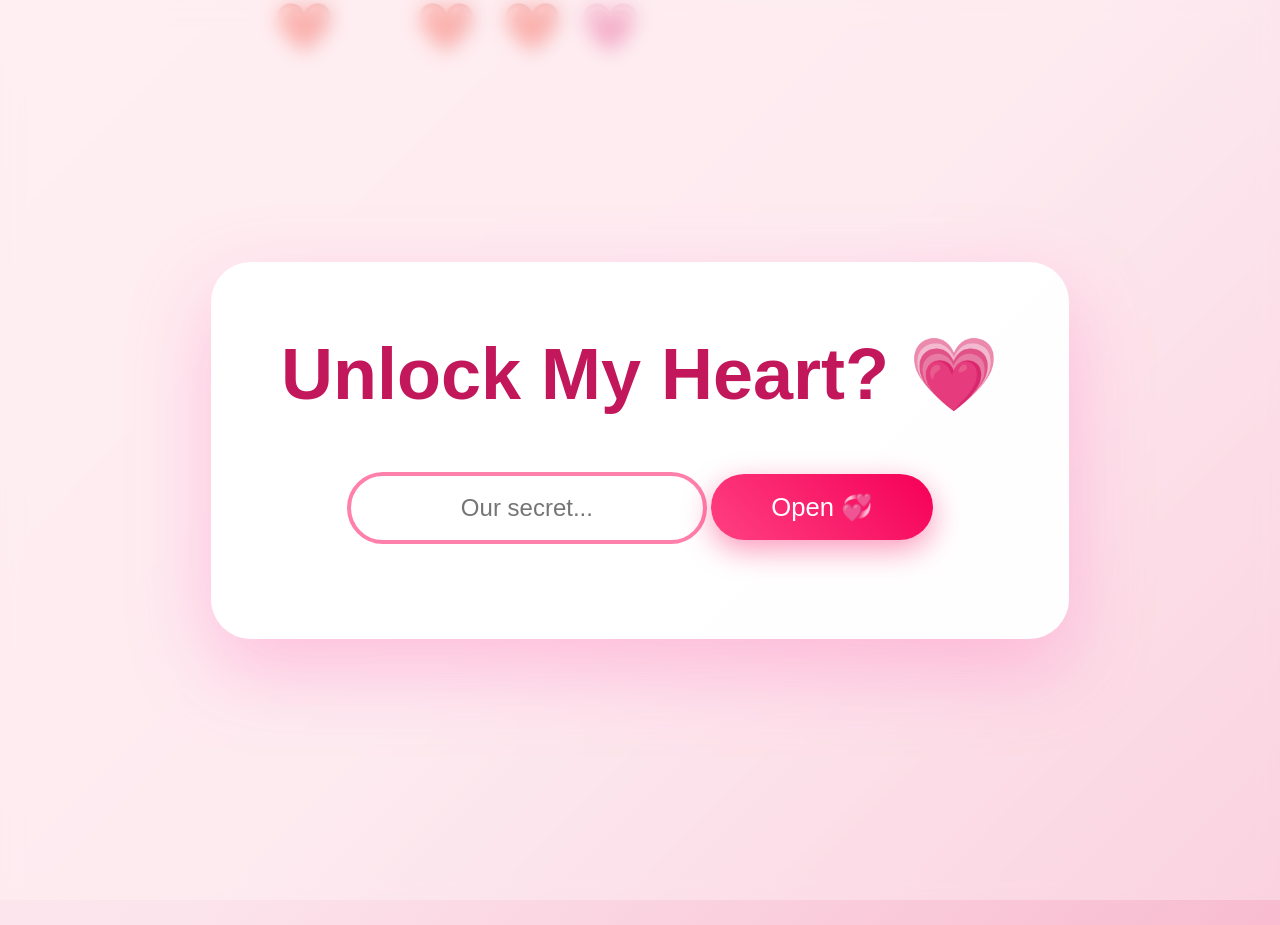
==== index.html @ bbbd40b5 "Refactor index.html for password page and styles Updated various comments and styles in the HTML fil" ====
<!DOCTYPE html>
<html lang="en">
<head>
  <meta charset="UTF-8">
  <meta name="viewport" content="width=device-width, initial-scale=1.0, maximum-scale=1.0, user-scalable=no">
  <title>For My Sweetheart 💕</title>
  <style>
    * { margin:0; padding:0; box-sizing:border-box; }
    body {
      font-family: 'Comic Sans MS', cursive, sans-serif;
      color: #fff;
      height: 100vh;
      overflow: hidden;
      background: linear-gradient(135deg, #ffebee 0%, #fce4ec 50%, #f8bbd0 100%);
      position: relative;
    }

    .hearts-bg {
      position: fixed;
      inset: 0;
      pointer-events: none;
      z-index: 0;
    }
    .heart-float {
      position: absolute;
      font-size: clamp(24px, 6vw, 48px);
      color: rgba(255,105,180,0.65);
      animation: floatHeart 14s linear infinite;
      text-shadow: 0 0 15px rgba(255,255,255,0.9);
    }
    @keyframes floatHeart {
      0%   { transform: translateY(120vh) rotate(0deg) scale(0.8); opacity: 0.8; }
      100% { transform: translateY(-40vh) rotate(1080deg) scale(1.2); opacity: 0; }
    }

    /* Password page */
    #loginPage {
      position: fixed;
      inset: 0;
      display: flex;
      align-items: center;
      justify-content: center;
      background: rgba(255,245,248,0.4);
      backdrop-filter: blur(10px);
      z-index: 20;
      transition: opacity 1.4s ease, transform 1.4s ease;
    }
    #loginPage.hidden {
      opacity: 0;
      transform: scale(1.1);
      pointer-events: none;
    }
    .login-box {
      background: rgba(255,255,255,0.96);
      border-radius: 40px;
      padding: clamp(45px, 12vw, 70px);
      box-shadow: 0 30px 80px rgba(255,105,180,0.35);
      text-align: center;
      max-width: 92%;
      color: #c2185b;
      animation: cutePulse 5s ease-in-out infinite;
    }
    @keyframes cutePulse {
      0%,100% { transform: scale(1); }
      50%     { transform: scale(1.03); }
    }
    .login-box h1 { font-size: clamp(2.8em, 10vw, 4.5em); margin-bottom: 30px; }
    .login-box input {
      width: 100%;
      max-width: 360px;
      padding: 18px 26px;
      margin: 25px 0;
      border: 4px solid #ff80ab;
      border-radius: 999px;
      font-size: 1.5em;
      text-align: center;
      outline: none;
    }
    .login-box input:focus { border-color: #f50057; }
    .login-box button {
      background: linear-gradient(45deg, #ff4081, #f50057);
      color: white;
      border: none;
      padding: 18px 60px;
      font-size: 1.6em;
      border-radius: 999px;
      cursor: pointer;
      box-shadow: 0 10px 30px rgba(245,0,87,0.4);
      transition: all 0.35s;
    }
    .login-box button:hover {
      transform: translateY(-6px) scale(1.08);
      box-shadow: 0 15px 40px rgba(245,0,87,0.6);
    }

    /* Main content area */
    #mainContent {
      opacity: 0;
      transition: opacity 1.6s ease;
      pointer-events: none;
      position: relative;
      height: 100vh;
    }
    #mainContent.visible { opacity: 1; pointer-events: auto; }

    canvas {
      border: clamp(4px, 1.5vw, 7px) solid #ec407a;
      background: rgba(255,245,248,0.92);
      border-radius: clamp(24px, 7vw, 40px);
      box-shadow: 0 0 clamp(40px, 10vw, 70px) rgba(236,64,122,0.35);
      display: block;
      margin: clamp(15px, 5vw, 25px) auto;
      max-width: 98%;
      max-height: 80vh;
      touch-action: none;
    }

    /* Win screen after 10 */
    #winScreen {
      position: fixed;
      inset: 0;
      background: rgba(255,245,248,0.88);
      backdrop-filter: blur(12px);
      display: none;
      flex-direction: column;
      align-items: center;
      justify-content: center;
      z-index: 15;
      text-align: center;
      color: #c2185b;
    }
    #winScreen h2 {
      font-size: clamp(3em, 12vw, 5em);
      margin-bottom: 30px;
    }
    #openLetterBtn {
      background: #ff4081;
      color: white;
      border: none;
      padding: 20px 70px;
      font-size: clamp(1.6em, 6vw, 2.2em);
      border-radius: 999px;
      cursor: pointer;
      margin-top: 40px;
      box-shadow: 0 12px 35px rgba(255,64,129,0.5);
      transition: all 0.4s;
    }
    #openLetterBtn:hover {
      transform: scale(1.12) translateY(-8px);
      box-shadow: 0 18px 50px rgba(255,64,129,0.7);
    }

    /* Letter screen with smooth animation */
    #letterScreen {
      position: fixed;
      inset: 0;
      background: rgba(255,245,248,0.92);
      backdrop-filter: blur(12px);
      display: none;
      align-items: center;
      justify-content: center;
      z-index: 25;
      padding: clamp(20px, 6vw, 40px);
      opacity: 0;
      transform: scale(0.85);
      transition: opacity 0.9s ease, transform 0.9s ease;
    }
    #letterScreen.visible {
      opacity: 1;
      transform: scale(1);
    }
    #letterContent {
      background: #fff;
      border-radius: 36px;
      padding: clamp(40px, 10vw, 70px);
      max-width: 94%;
      max-height: 90vh;
      overflow-y: auto;
      text-align: center;
      color: #c2185b;
      box-shadow: 0 30px 90px rgba(194,24,91,0.45);
    }
    #letterContent h2 { font-size: clamp(2.8em, 10vw, 4.2em); margin-bottom: 30px; }
    #letterContent p { font-size: clamp(1.4em, 5.5vw, 2em); line-height: 1.7; margin: 20px 0; }
    #closeLetter {
      margin-top: 40px;
      background: #ec407a;
      color: white;
      border: none;
      padding: 16px 50px;
      font-size: 1.5em;
      border-radius: 999px;
      cursor: pointer;
      transition: all 0.3s;
    }
    #closeLetter:hover { transform: scale(1.1); }

    /* Final message after 100 */
    #finalMessage {
      position: fixed;
      inset: 0;
      background: rgba(255,245,248,0.92);
      backdrop-filter: blur(12px);
      display: none;
      flex-direction: column;
      align-items: center;
      justify-content: center;
      z-index: 30;
      text-align: center;
      color: #c2185b;
    }
    #finalMessage h2 {
      font-size: clamp(3.2em, 13vw, 5.5em);
      margin-bottom: 35px;
    }
    #finalMessage p {
      font-size: clamp(1.6em, 6vw, 2.4em);
      max-width: 90%;
      line-height: 1.6;
    }

    /* Mute button */
    #musicToggle {
      position: fixed;
      bottom: clamp(20px, 5vw, 30px);
      right: clamp(20px, 5vw, 30px);
      background: rgba(255,255,255,0.85);
      border: 4px solid #ff80ab;
      border-radius: 50%;
      width: clamp(60px, 14vw, 80px);
      height: clamp(60px, 14vw, 80px);
      font-size: clamp(28px, 8vw, 42px);
      cursor: pointer;
      z-index: 10;
      box-shadow: 0 8px 25px rgba(255,105,180,0.4);
      transition: all 0.3s;
    }
    #musicToggle:hover { transform: scale(1.15); }
  </style>
</head>
<body>

<div class="hearts-bg" id="heartsBg"></div>

<!-- Password screen -->
<div id="loginPage">
  <div class="login-box">
    <h1>Unlock My Heart? 💗</h1>
    <input type="password" id="passwordInput" placeholder="Our secret..." autocomplete="off">
    <button id="unlockBtn">Open 💞</button>
  </div>
</div>

<!-- Main content -->
<div id="mainContent">
  <canvas id="gameCanvas"></canvas>

  <!-- Win screen after 10 -->
  <div id="winScreen">
    <h2>A Letter for You 💌</h2>
    <button id="openLetterBtn">Open Letter</button>
  </div>

  <!-- Letter screen (smooth fade + scale) -->
  <div id="letterScreen">
    <div id="letterContent">
      <h2>My Sweetest [Her Name],</h2>
      <p>Every time I look at you, my heart does little happy flips. You're my favorite person, my safe place, my everything.</p>
      <p>I love your laugh, your smile, the way you make ordinary days feel magical. Thank you for being you.</p>
      <p>Will you be my Valentine today... and always? 💕</p>
      <p>Forever yours,<br>Mondher 🥰</p>
      <button id="closeLetter">Close Letter</button>
    </div>
  </div>

  <!-- Final message after 100 -->
  <div id="finalMessage">
    <h2>You Won My Heart Forever! 🎉</h2>
    <p>[PUT YOUR FINAL SPECIAL MESSAGE HERE]</p>
  </div>

  <!-- Mute button -->
  <button id="musicToggle">🔊</button>
</div>

<!-- Soft romantic music (plays on both password and game pages) -->
<audio id="bgMusic" loop>
  <!-- Gentle, dreamy piano – softer romantic track from Chosic (free/no copyright) -->
  <source src="Jorge Rivera-Herrans, Anna Lea - Would You Fall In Love With Me Again (Lyrics).mp3" type="audio/mpeg">
  Your browser does not support audio.
</audio>

<script>
// Floating hearts animation
function createHeart() {
  const heart = document.createElement('div');
  heart.className = 'heart-float';
  heart.innerHTML = Math.random() > 0.5 ? '💗' : '❤️';
  heart.style.left = Math.random() * 100 + 'vw';
  heart.style.animationDuration = (Math.random() * 10 + 14) + 's';
  heart.style.animationDelay = Math.random() * 8 + 's';
  document.getElementById('heartsBg').appendChild(heart);
  setTimeout(() => heart.remove(), 22000);
}
setInterval(createHeart, 600);

// Music (very quiet, plays from password page)
const music = document.getElementById('bgMusic');
music.volume = 0.12; // super soft
const toggleBtn = document.getElementById('musicToggle');
let isMuted = true;
toggleBtn.textContent = '🔇';

toggleBtn.onclick = () => {
  isMuted = !isMuted;
  if (isMuted) {
    music.pause();
    toggleBtn.textContent = '🔇';
  } else {
    music.play().catch(() => {});
    toggleBtn.textContent = '🔊';
  }
};

// Password logic
const loginPage = document.getElementById('loginPage');
const mainContent = document.getElementById('mainContent');
const passwordInput = document.getElementById('passwordInput');
const unlockBtn = document.getElementById('unlockBtn');

const correctPassword = "oursecretcode"; // ← CHANGE THIS !!

unlockBtn.onclick = () => {
  if (passwordInput.value.trim() === correctPassword) {
    loginPage.classList.add('hidden');
    setTimeout(() => {
      loginPage.style.display = 'none';
      mainContent.classList.add('visible');
      music.play().catch(() => console.log("Autoplay blocked – tap screen if needed"));
      startGame();
    }, 1400);
  } else {
    alert("Wrong password... try again 🥺");
  }
};

passwordInput.addEventListener('keypress', e => {
  if (e.key === 'Enter') unlockBtn.click();
});

// Game logic
function startGame() {
  const canvas = document.getElementById('gameCanvas');
  const ctx = canvas.getContext('2d');
  const winScreen = document.getElementById('winScreen');
  const openLetterBtn = document.getElementById('openLetterBtn');
  const letterScreen = document.getElementById('letterScreen');
  const closeLetter = document.getElementById('closeLetter');
  const finalMessage = document.getElementById('finalMessage');

  let hasWonFirst = false;
  let hasWonSecond = false;
  let targetScore = 10; // first goal

  function resize() {
    canvas.width = Math.min(window.innerWidth * 0.98, 800);
    canvas.height = Math.min(window.innerHeight * 0.80, 580);
  }
  resize();
  window.addEventListener('resize', resize);
  window.addEventListener('orientationchange', resize);

  const cupidImg = new Image(); cupidImg.src = 'cupid.png';
  const arrowImg = new Image(); arrowImg.src = 'arrow.png';
  const heartImg = new Image(); heartImg.src = 'Red pixel heart.png';

  let score = 0;
  let arrows = [];
  let hearts = [];

  const cupid = { x: canvas.width * 0.12, y: canvas.height / 2, size: Math.max(70, canvas.width * 0.22) };

  let aim = { x: canvas.width / 2, y: canvas.height / 2 };

  function updateAim(e) {
    e.preventDefault();
    const rect = canvas.getBoundingClientRect();
    const touch = e.touches ? e.touches[0] : e;
    aim.x = touch.clientX - rect.left;
    aim.y = touch.clientY - rect.top;
  }

  function shoot(e) {
    e.preventDefault();
    updateAim(e);
    const angle = Math.atan2(aim.y - cupid.y, aim.x - (cupid.x + cupid.size));
    arrows.push({ x: cupid.x + cupid.size, y: cupid.y, vx: Math.cos(angle)*12, vy: Math.sin(angle)*12, rotation: angle });
  }

  canvas.addEventListener('mousemove', updateAim);
  canvas.addEventListener('mousedown', shoot);
  canvas.addEventListener('touchmove', updateAim, { passive: false });
  canvas.addEventListener('touchstart', shoot, { passive: false });

  class Heart {
    constructor() {
      this.x = canvas.width + 60;
      this.y = Math.random() * (canvas.height - 160) + 80;
      this.size = Math.max(60, canvas.width * 0.14);
      this.speed = 2.5 + Math.random() * 3.5;
    }
    update() { this.x -= this.speed; }
    draw() {
      if (heartImg.complete) {
        ctx.drawImage(heartImg, this.x - this.size/2, this.y - this.size/2, this.size, this.size);
      } else {
        ctx.beginPath();
        ctx.arc(this.x, this.y, this.size/2, 0, Math.PI*2);
        ctx.fillStyle = '#ff4081';
        ctx.fill();
      }
    }
  }

  setInterval(() => hearts.push(new Heart()), 900);

  openLetterBtn.onclick = () => {
    winScreen.style.display = 'none';
    letterScreen.style.display = 'flex';
    letterScreen.classList.add('visible'); // trigger smooth animation
  };

  closeLetter.onclick = () => {
    letterScreen.style.display = 'none';
    letterScreen.classList.remove('visible');
    canvas.style.display = 'block';
    targetScore = 100; // now aim for 100
  };

  function loop() {
    ctx.clearRect(0, 0, canvas.width, canvas.height);

    if (cupidImg.complete) {
      ctx.drawImage(cupidImg, cupid.x, cupid.y - cupid.size/2, cupid.size, cupid.size);
    } else {
      ctx.fillStyle = '#ff80ab';
      ctx.fillRect(cupid.x, cupid.y - cupid.size/2, cupid.size, cupid.size);
    }

    ctx.beginPath();
    ctx.moveTo(cupid.x + cupid.size, cupid.y);
    ctx.lineTo(aim.x, aim.y);
    ctx.strokeStyle = '#8d5524';
    ctx.lineWidth = 6;
    ctx.stroke();

    let newArrows = [];
    for (let a of arrows) {
      a.x += a.vx;
      a.y += a.vy;
      ctx.save();
      ctx.translate(a.x, a.y);
      ctx.rotate(a.rotation);
      if (arrowImg.complete) {
        ctx.drawImage(arrowImg, -35, -17.5, 70, 35);
      } else {
        ctx.fillStyle = '#f50057';
        ctx.fillRect(-35, -8, 70, 16);
      }
      ctx.restore();
      if (a.x < canvas.width + 150 && a.y > -100 && a.y < canvas.height + 100) newArrows.push(a);
    }
    arrows = newArrows;

    let newHearts = [];
    for (let h of hearts) {
      h.update();
      h.draw();

      let hit = false;
      for (let i = 0; i < arrows.length; i++) {
        let a = arrows[i];
        if (Math.hypot(a.x - h.x, a.y - h.y) < h.size / 1.2) {
          score++;
          hit = true;
          arrows.splice(i, 1);
          break;
        }
      }

      if (!hit && h.x > -100) newHearts.push(h);
    }
    hearts = newHearts;

    // Win checks
    if (score >= targetScore && !hasWonFirst) {
      hasWonFirst = true;
      canvas.style.display = 'none';
      winScreen.style.display = 'flex';
    }

    if (score >= 100 && hasWonFirst && !hasWonSecond) {
      hasWonSecond = true;
      canvas.style.display = 'none';
      winScreen.style.display = 'none';
      finalMessage.style.display = 'flex';
    }

    ctx.fillStyle = '#c2185b';
    ctx.font = `bold ${Math.max(34, canvas.width * 0.085)}px cursive`;
    ctx.fillText(`Hearts: ${score} / ${targetScore}`, 30, 70);

    requestAnimationFrame(loop);
  }

  loop();
}
  </script>
</body>
</html>
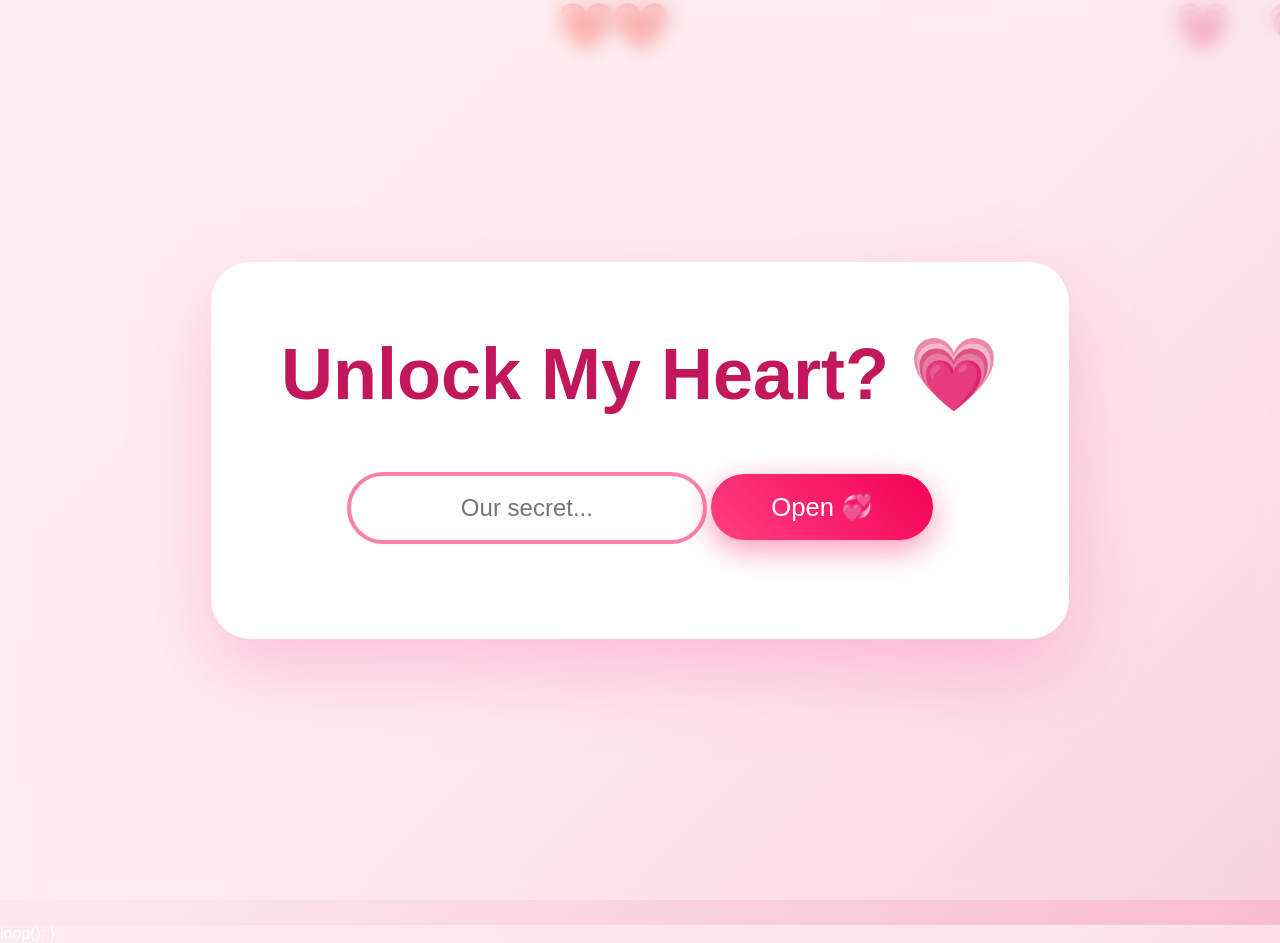
==== commit 717bf9c1: "Refactor styles and improve animations in index.html" ====
--- a/index.html
+++ b/index.html
@@ -59,10 +59,21 @@
       max-width: 92%;
       color: #c2185b;
       animation: cutePulse 5s ease-in-out infinite;
+      transition: background 0.6s ease, border-color 0.6s ease, box-shadow 0.6s ease;
     }
     @keyframes cutePulse {
       0%,100% { transform: scale(1); }
       50%     { transform: scale(1.03); }
+    }
+    .login-box.wrong {
+      background: rgba(255,235,235,0.96) !important;
+      border: 4px solid #ef5350 !important;
+      box-shadow: 0 30px 80px rgba(239,83,80,0.4) !important;
+    }
+    .login-box.correct {
+      background: rgba(232,245,233,0.96) !important;
+      border: 4px solid #66bb6a !important;
+      box-shadow: 0 30px 80px rgba(102,187,106,0.4) !important;
     }
     .login-box h1 { font-size: clamp(2.8em, 10vw, 4.5em); margin-bottom: 30px; }
     .login-box input {
@@ -75,6 +86,7 @@
       font-size: 1.5em;
       text-align: center;
       outline: none;
+      transition: border-color 0.3s;
     }
     .login-box input:focus { border-color: #f50057; }
     .login-box button {
@@ -93,7 +105,7 @@
       box-shadow: 0 15px 40px rgba(245,0,87,0.6);
     }
 
-    /* Main content area */
+    /* Main content */
     #mainContent {
       opacity: 0;
       transition: opacity 1.6s ease;
@@ -129,10 +141,7 @@
       text-align: center;
       color: #c2185b;
     }
-    #winScreen h2 {
-      font-size: clamp(3em, 12vw, 5em);
-      margin-bottom: 30px;
-    }
+    #winScreen h2 { font-size: clamp(3em, 12vw, 5em); margin-bottom: 30px; }
     #openLetterBtn {
       background: #ff4081;
       color: white;
@@ -145,79 +154,84 @@
       box-shadow: 0 12px 35px rgba(255,64,129,0.5);
       transition: all 0.4s;
     }
-    #openLetterBtn:hover {
-      transform: scale(1.12) translateY(-8px);
-      box-shadow: 0 18px 50px rgba(255,64,129,0.7);
-    }
-
-    /* Letter screen with smooth animation */
+    #openLetterBtn:hover { transform: scale(1.12) translateY(-8px); box-shadow: 0 18px 50px rgba(255,64,129,0.7); }
+
+    /* Letter screen - smooth & clean pop */
     #letterScreen {
       position: fixed;
       inset: 0;
-      background: rgba(255,245,248,0.92);
-      backdrop-filter: blur(12px);
+      background: rgba(255,245,248,0.94);
+      backdrop-filter: blur(14px);
       display: none;
       align-items: center;
       justify-content: center;
       z-index: 25;
       padding: clamp(20px, 6vw, 40px);
       opacity: 0;
-      transform: scale(0.85);
-      transition: opacity 0.9s ease, transform 0.9s ease;
+      transform: translateY(40px) scale(0.9);
+      transition: opacity 1s ease-out, transform 1s cubic-bezier(0.34, 1.56, 0.64, 1);
     }
     #letterScreen.visible {
       opacity: 1;
-      transform: scale(1);
+      transform: translateY(0) scale(1);
     }
     #letterContent {
-      background: #fff;
-      border-radius: 36px;
-      padding: clamp(40px, 10vw, 70px);
+      background: #ffffff;
+      border-radius: 40px;
+      padding: clamp(50px, 12vw, 80px);
       max-width: 94%;
-      max-height: 90vh;
+      max-height: 88vh;
       overflow-y: auto;
       text-align: center;
       color: #c2185b;
-      box-shadow: 0 30px 90px rgba(194,24,91,0.45);
-    }
-    #letterContent h2 { font-size: clamp(2.8em, 10vw, 4.2em); margin-bottom: 30px; }
-    #letterContent p { font-size: clamp(1.4em, 5.5vw, 2em); line-height: 1.7; margin: 20px 0; }
+      box-shadow: 0 35px 100px rgba(194,24,91,0.3);
+      border: 2px solid rgba(255,105,180,0.3);
+    }
+    #letterContent h2 { font-size: clamp(2.8em, 10vw, 4.2em); margin-bottom: 35px; }
+    #letterContent p { font-size: clamp(1.4em, 5.5vw, 2em); line-height: 1.8; margin: 25px 0; }
     #closeLetter {
-      margin-top: 40px;
+      margin-top: 45px;
       background: #ec407a;
       color: white;
       border: none;
-      padding: 16px 50px;
-      font-size: 1.5em;
+      padding: 18px 60px;
+      font-size: 1.6em;
       border-radius: 999px;
       cursor: pointer;
-      transition: all 0.3s;
-    }
-    #closeLetter:hover { transform: scale(1.1); }
-
-    /* Final message after 100 */
+      transition: all 0.35s;
+    }
+    #closeLetter:hover { transform: scale(1.12); box-shadow: 0 15px 40px rgba(236,64,122,0.5); }
+
+    /* Final message after 100 - extra love */
     #finalMessage {
       position: fixed;
       inset: 0;
-      background: rgba(255,245,248,0.92);
-      backdrop-filter: blur(12px);
+      background: linear-gradient(135deg, #fff0f5, #fce4ec);
       display: none;
       flex-direction: column;
       align-items: center;
       justify-content: center;
       z-index: 30;
       text-align: center;
-      color: #c2185b;
+      color: #d81b60;
+      animation: pulseLove 3s ease-in-out infinite;
+    }
+    @keyframes pulseLove {
+      0%,100% { opacity: 1; }
+      50%     { opacity: 0.92; }
     }
     #finalMessage h2 {
-      font-size: clamp(3.2em, 13vw, 5.5em);
-      margin-bottom: 35px;
+      font-size: clamp(3.5em, 14vw, 6em);
+      margin-bottom: 40px;
+      text-shadow: 3px 3px 12px rgba(216,27,96,0.4);
     }
     #finalMessage p {
-      font-size: clamp(1.6em, 6vw, 2.4em);
-      max-width: 90%;
+      font-size: clamp(1.8em, 7vw, 2.8em);
+      max-width: 88%;
       line-height: 1.6;
-    }
+      margin: 20px 0;
+    }
+    #finalMessage .heart-big { font-size: clamp(80px, 20vw, 140px); margin: 20px 0; }
 
     /* Mute button */
     #musicToggle {
@@ -244,7 +258,7 @@
 
 <!-- Password screen -->
 <div id="loginPage">
-  <div class="login-box">
+  <div class="login-box" id="loginBox">
     <h1>Unlock My Heart? 💗</h1>
     <input type="password" id="passwordInput" placeholder="Our secret..." autocomplete="off">
     <button id="unlockBtn">Open 💞</button>
@@ -261,7 +275,7 @@
     <button id="openLetterBtn">Open Letter</button>
   </div>
 
-  <!-- Letter screen (smooth fade + scale) -->
+  <!-- Letter screen -->
   <div id="letterScreen">
     <div id="letterContent">
       <h2>My Sweetest [Her Name],</h2>
@@ -275,23 +289,23 @@
 
   <!-- Final message after 100 -->
   <div id="finalMessage">
-    <h2>You Won My Heart Forever! 🎉</h2>
+    <div class="heart-big">💖💖💖</div>
+    <h2>You Won My Heart Forever!</h2>
     <p>[PUT YOUR FINAL SPECIAL MESSAGE HERE]</p>
+    <div class="heart-big">💕💕💕</div>
   </div>
 
   <!-- Mute button -->
   <button id="musicToggle">🔊</button>
 </div>
 
-<!-- Soft romantic music (plays on both password and game pages) -->
+<!-- Music -->
 <audio id="bgMusic" loop>
-  <!-- Gentle, dreamy piano – softer romantic track from Chosic (free/no copyright) -->
   <source src="Jorge Rivera-Herrans, Anna Lea - Would You Fall In Love With Me Again (Lyrics).mp3" type="audio/mpeg">
-  Your browser does not support audio.
 </audio>
 
 <script>
-// Floating hearts animation
+// Floating hearts
 function createHeart() {
   const heart = document.createElement('div');
   heart.className = 'heart-float';
@@ -304,9 +318,9 @@
 }
 setInterval(createHeart, 600);
 
-// Music (very quiet, plays from password page)
+// Music
 const music = document.getElementById('bgMusic');
-music.volume = 0.12; // super soft
+music.volume = 0.12;
 const toggleBtn = document.getElementById('musicToggle');
 let isMuted = true;
 toggleBtn.textContent = '🔇';
@@ -322,25 +336,37 @@
   }
 };
 
-// Password logic
+// Password with flash feedback
 const loginPage = document.getElementById('loginPage');
-const mainContent = document.getElementById('mainContent');
+const loginBox = document.getElementById('loginBox');
 const passwordInput = document.getElementById('passwordInput');
 const unlockBtn = document.getElementById('unlockBtn');
 
 const correctPassword = "oursecretcode"; // ← CHANGE THIS !!
 
 unlockBtn.onclick = () => {
-  if (passwordInput.value.trim() === correctPassword) {
-    loginPage.classList.add('hidden');
+  const entered = passwordInput.value.trim();
+
+  if (entered === correctPassword) {
+    // Green flash on correct
+    loginBox.classList.add('correct');
     setTimeout(() => {
-      loginPage.style.display = 'none';
-      mainContent.classList.add('visible');
-      music.play().catch(() => console.log("Autoplay blocked – tap screen if needed"));
-      startGame();
-    }, 1400);
+      loginBox.classList.remove('correct');
+      loginPage.classList.add('hidden');
+      setTimeout(() => {
+        loginPage.style.display = 'none';
+        mainContent.classList.add('visible');
+        music.play().catch(() => {});
+        startGame();
+      }, 1400);
+    }, 600);
   } else {
+    // Red flash on wrong
+    loginBox.classList.add('wrong');
+    setTimeout(() => loginBox.classList.remove('wrong'), 800);
     alert("Wrong password... try again 🥺");
+    passwordInput.value = ''; // clear input
+    passwordInput.focus();
   }
 };
 
@@ -348,7 +374,7 @@
   if (e.key === 'Enter') unlockBtn.click();
 });
 
-// Game logic
+// Game logic (unchanged from last working version)
 function startGame() {
   const canvas = document.getElementById('gameCanvas');
   const ctx = canvas.getContext('2d');
@@ -360,7 +386,7 @@
 
   let hasWonFirst = false;
   let hasWonSecond = false;
-  let targetScore = 10; // first goal
+  let targetScore = 10;
 
   function resize() {
     canvas.width = Math.min(window.innerWidth * 0.98, 800);
@@ -427,14 +453,16 @@
   openLetterBtn.onclick = () => {
     winScreen.style.display = 'none';
     letterScreen.style.display = 'flex';
-    letterScreen.classList.add('visible'); // trigger smooth animation
+    setTimeout(() => letterScreen.classList.add('visible'), 50);
   };
 
   closeLetter.onclick = () => {
-    letterScreen.style.display = 'none';
     letterScreen.classList.remove('visible');
-    canvas.style.display = 'block';
-    targetScore = 100; // now aim for 100
+    setTimeout(() => {
+      letterScreen.style.display = 'none';
+      canvas.style.display = 'block';
+      targetScore = 100;
+    }, 900);
   };
 
   function loop() {
@@ -492,7 +520,6 @@
     }
     hearts = newHearts;
 
-    // Win checks
     if (score >= targetScore && !hasWonFirst) {
       hasWonFirst = true;
       canvas.style.display = 'none';
@@ -518,3 +545,8 @@
   </script>
 </body>
 </html>
+  loop();
+}
+  </script>
+</body>
+</html>
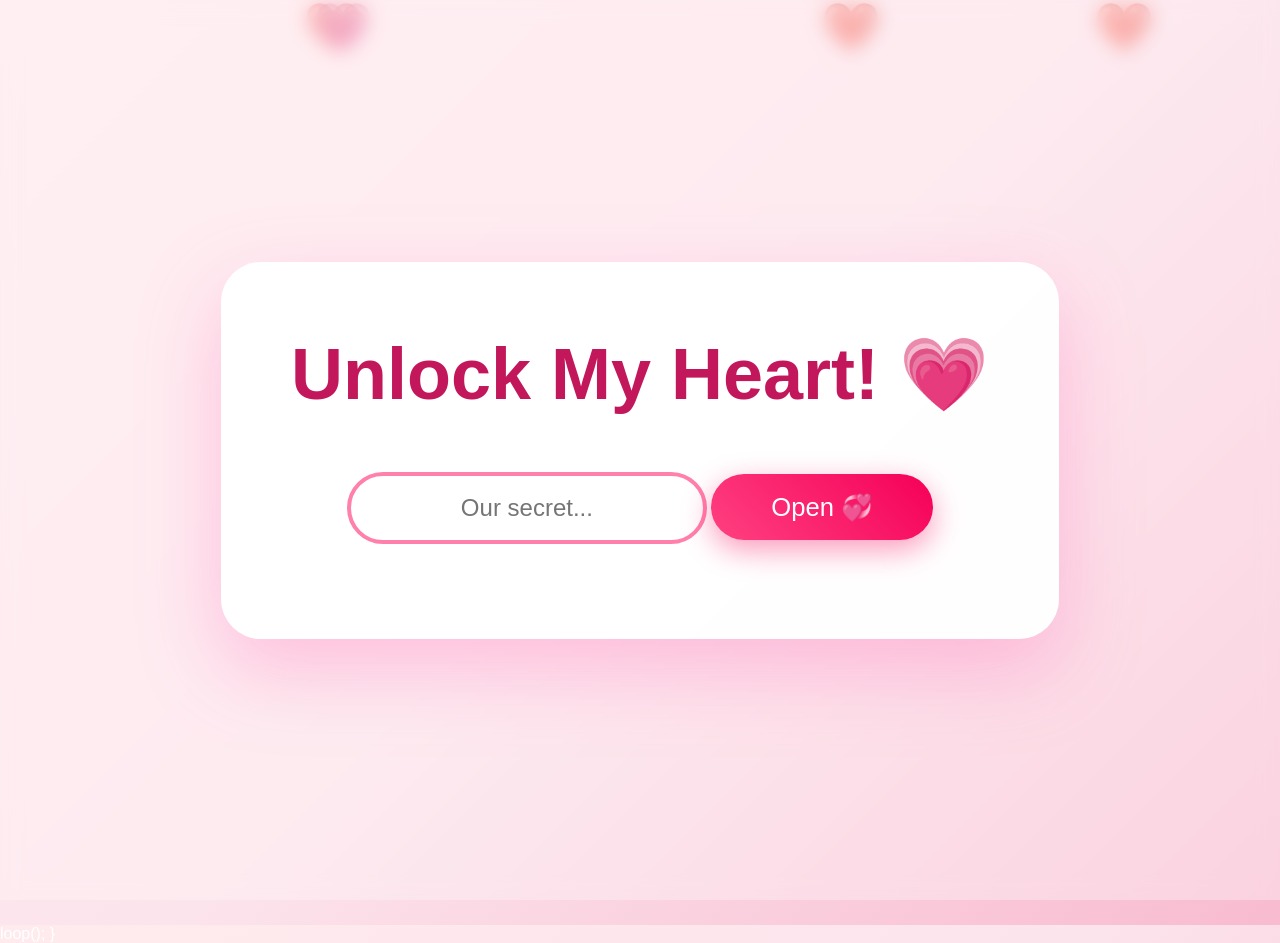
==== commit 366bc11d: "Enhance emotional expressions in index.html Updated various text elements to add exclamation marks a" ====
--- a/index.html
+++ b/index.html
@@ -3,7 +3,7 @@
 <head>
   <meta charset="UTF-8">
   <meta name="viewport" content="width=device-width, initial-scale=1.0, maximum-scale=1.0, user-scalable=no">
-  <title>For My Sweetheart 💕</title>
+  <title>For My Sweetheart!! 💘</title>
   <style>
     * { margin:0; padding:0; box-sizing:border-box; }
     body {
@@ -259,7 +259,7 @@
 <!-- Password screen -->
 <div id="loginPage">
   <div class="login-box" id="loginBox">
-    <h1>Unlock My Heart? 💗</h1>
+    <h1>Unlock My Heart! 💗</h1>
     <input type="password" id="passwordInput" placeholder="Our secret..." autocomplete="off">
     <button id="unlockBtn">Open 💞</button>
   </div>
@@ -271,28 +271,28 @@
 
   <!-- Win screen after 10 -->
   <div id="winScreen">
-    <h2>A Letter for You 💌</h2>
-    <button id="openLetterBtn">Open Letter</button>
+    <h2>A Letter for You! 💌</h2>
+    <button id="openLetterBtn">!Open Letter!</button>
   </div>
 
   <!-- Letter screen -->
   <div id="letterScreen">
     <div id="letterContent">
-      <h2>My Sweetest [Her Name],</h2>
-      <p>Every time I look at you, my heart does little happy flips. You're my favorite person, my safe place, my everything.</p>
-      <p>I love your laugh, your smile, the way you make ordinary days feel magical. Thank you for being you.</p>
-      <p>Will you be my Valentine today... and always? 💕</p>
-      <p>Forever yours,<br>Mondher 🥰</p>
-      <button id="closeLetter">Close Letter</button>
+      <h2>My Dearest Alex💝,</h2>
+      <p>HAPPY VALENTINEEEE!! I Hope you like this little website I made for you here..,</p>
+      <p>I really want to say that I love you from the bottom of my heart, I love every single little and big thing about you, No matter what you do or what you did, I'll ALWAYS keep loving you for who YOU are..</p>
+      <p>Thank you for being my valentine, My Love :))) 💕</p>
+      <p>Forever yours,<br>Mondher! 🥰</p>
+      <button id="closeLetter">!Close Letter!</button>
     </div>
   </div>
 
   <!-- Final message after 100 -->
   <div id="finalMessage">
     <div class="heart-big">💖💖💖</div>
-    <h2>You Won My Heart Forever!</h2>
-    <p>[PUT YOUR FINAL SPECIAL MESSAGE HERE]</p>
-    <div class="heart-big">💕💕💕</div>
+    <h2>You Won My Heart Forever!!</h2>
+    <p>YOU ACTUALLY DID HIT 100!!? God, I love it when you're patient, since you're here, I want to tell you that I will be happy to grow together my bunny.. This isn't the end of the gifts come back to me for more!(CONDITION:STARTS WITH A MAKEOUT >:DD), i hope you like this!! MMMMMMMWAH~!!</p>
+    <div class="heart-big">💖💖💖</div>
   </div>
 
   <!-- Mute button -->
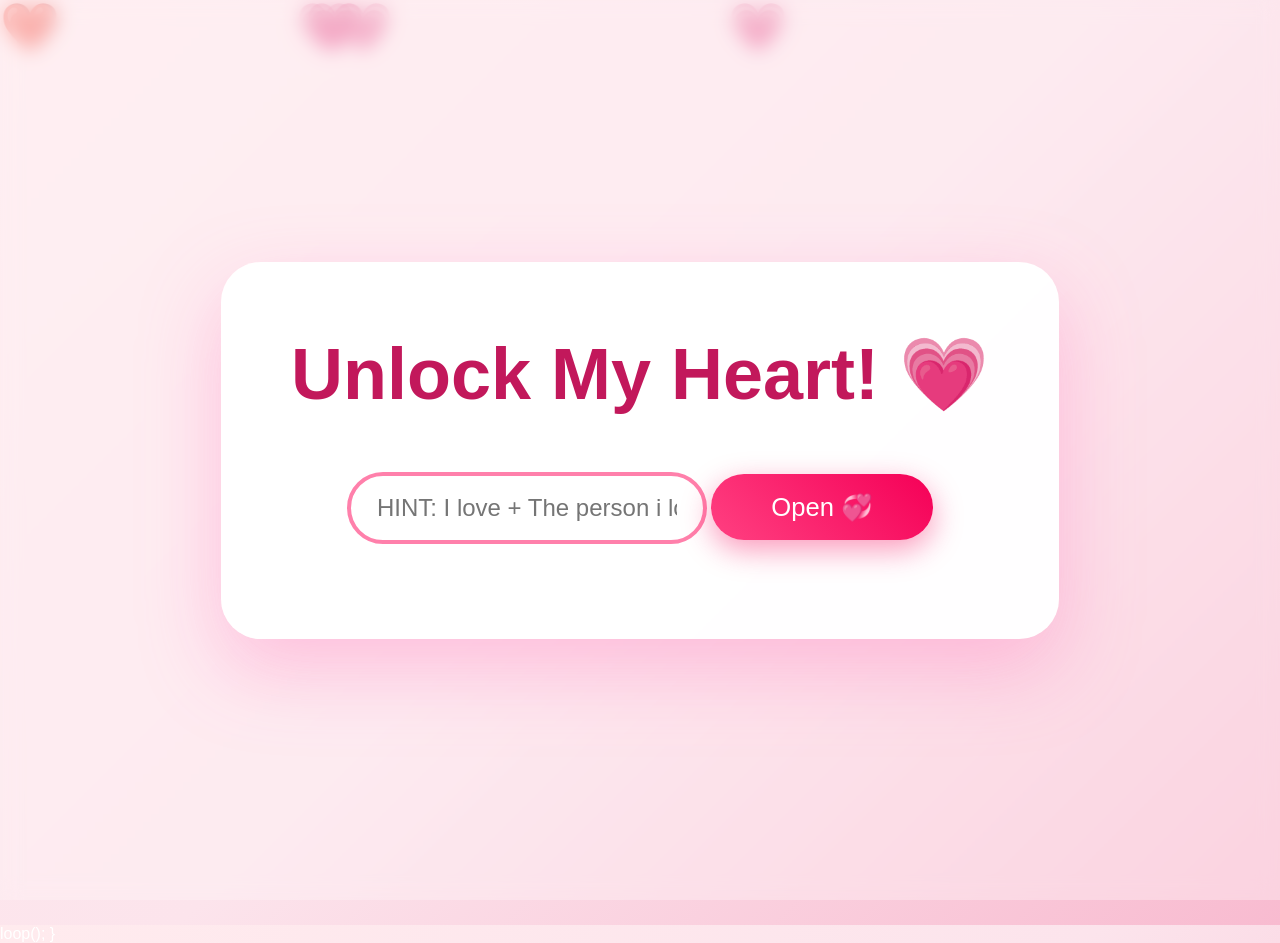
==== commit c0fff1d8: "Update password input placeholder and correct password" ====
--- a/index.html
+++ b/index.html
@@ -260,7 +260,7 @@
 <div id="loginPage">
   <div class="login-box" id="loginBox">
     <h1>Unlock My Heart! 💗</h1>
-    <input type="password" id="passwordInput" placeholder="Our secret..." autocomplete="off">
+    <input type="password" id="passwordInput" placeholder="HINT: I love + The person i love the most in the world!!" autocomplete="off">
     <button id="unlockBtn">Open 💞</button>
   </div>
 </div>
@@ -342,7 +342,7 @@
 const passwordInput = document.getElementById('passwordInput');
 const unlockBtn = document.getElementById('unlockBtn');
 
-const correctPassword = "oursecretcode"; // ← CHANGE THIS !!
+const correctPassword = "I love alex"; // ← CHANGE THIS !!
 
 unlockBtn.onclick = () => {
   const entered = passwordInput.value.trim();
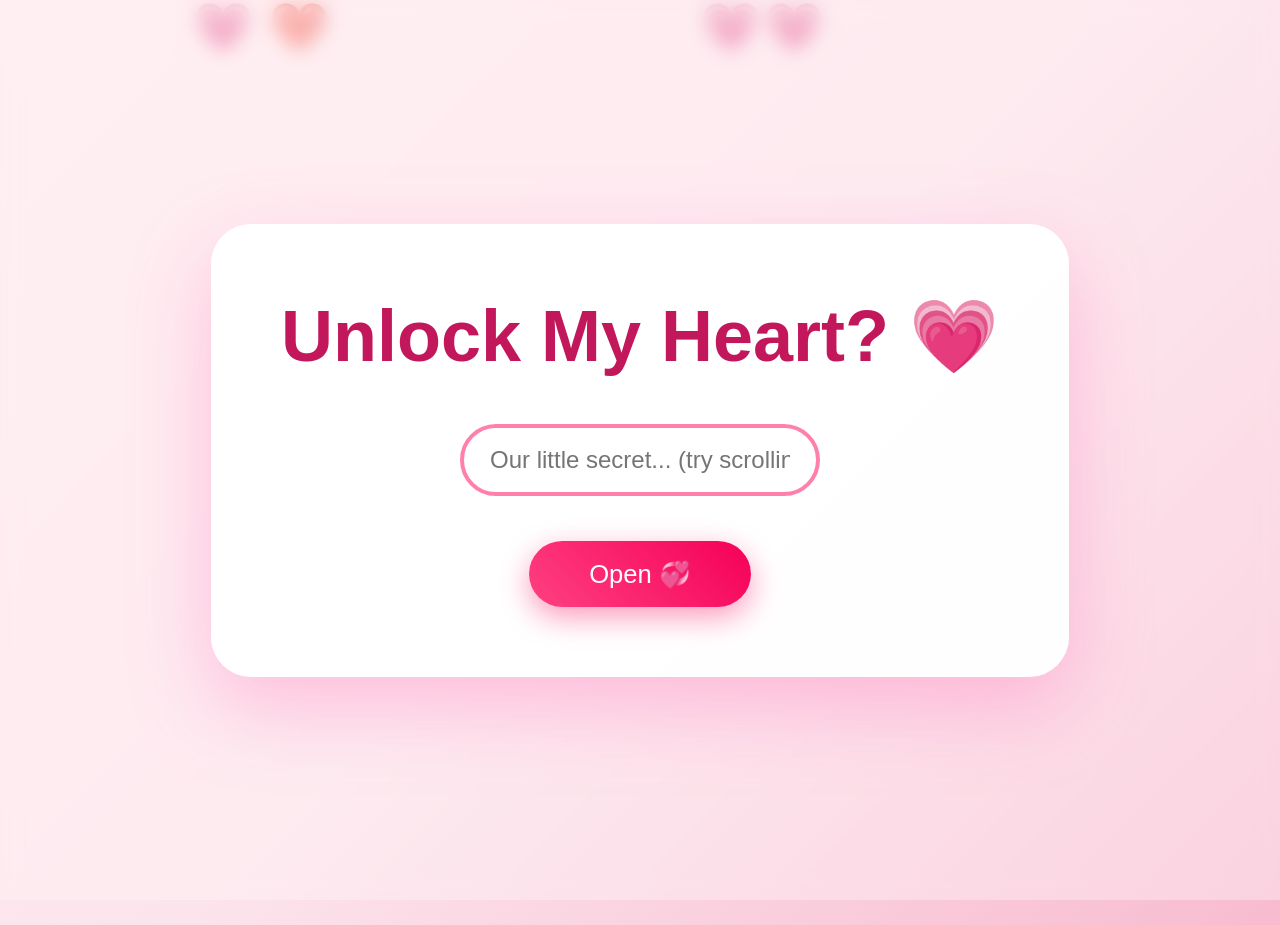
==== commit c4747c8c: "Refactor index.html for improved styling and content Updated title and improved styling for various " ====
--- a/index.html
+++ b/index.html
@@ -3,11 +3,11 @@
 <head>
   <meta charset="UTF-8">
   <meta name="viewport" content="width=device-width, initial-scale=1.0, maximum-scale=1.0, user-scalable=no">
-  <title>For My Sweetheart!! 💘</title>
+  <title>For My Sweetheart 💕</title>
   <style>
     * { margin:0; padding:0; box-sizing:border-box; }
     body {
-      font-family: 'Comic Sans MS', cursive, sans-serif;
+      font-family: 'Comic Sans MS', 'Segoe UI', Tahoma, Geneva, Verdana, sans-serif;
       color: #fff;
       height: 100vh;
       overflow: hidden;
@@ -68,19 +68,26 @@
     .login-box.wrong {
       background: rgba(255,235,235,0.96) !important;
       border: 4px solid #ef5350 !important;
-      box-shadow: 0 30px 80px rgba(239,83,80,0.4) !important;
+      box-shadow: 0 30px 80px rgba(239,83,80,0.45) !important;
     }
     .login-box.correct {
       background: rgba(232,245,233,0.96) !important;
       border: 4px solid #66bb6a !important;
-      box-shadow: 0 30px 80px rgba(102,187,106,0.4) !important;
+      box-shadow: 0 30px 80px rgba(102,187,106,0.45) !important;
     }
     .login-box h1 { font-size: clamp(2.8em, 10vw, 4.5em); margin-bottom: 30px; }
+    .login-box .hint-container {
+      width: 100%;
+      max-width: 360px;
+      margin: 10px auto 20px;
+      overflow: hidden;
+      white-space: nowrap;
+    }
     .login-box input {
       width: 100%;
       max-width: 360px;
       padding: 18px 26px;
-      margin: 25px 0;
+      margin: 15px 0 25px;
       border: 4px solid #ff80ab;
       border-radius: 999px;
       font-size: 1.5em;
@@ -125,6 +132,14 @@
       max-width: 98%;
       max-height: 80vh;
       touch-action: none;
+    }
+
+    /* Score text - more catchy on mobile */
+    .score-text {
+      fill: #c2185b;
+      font-weight: 900;
+      font-family: 'Segoe UI', Tahoma, Geneva, Verdana, sans-serif;
+      text-shadow: 2px 2px 6px rgba(0,0,0,0.35);
     }
 
     /* Win screen after 10 */
@@ -156,7 +171,7 @@
     }
     #openLetterBtn:hover { transform: scale(1.12) translateY(-8px); box-shadow: 0 18px 50px rgba(255,64,129,0.7); }
 
-    /* Letter screen - smooth & clean pop */
+    /* Letter screen - smoother pop */
     #letterScreen {
       position: fixed;
       inset: 0;
@@ -168,8 +183,8 @@
       z-index: 25;
       padding: clamp(20px, 6vw, 40px);
       opacity: 0;
-      transform: translateY(40px) scale(0.9);
-      transition: opacity 1s ease-out, transform 1s cubic-bezier(0.34, 1.56, 0.64, 1);
+      transform: translateY(60px) scale(0.88);
+      transition: opacity 1.1s ease-out, transform 1.1s cubic-bezier(0.34, 1.56, 0.64, 1);
     }
     #letterScreen.visible {
       opacity: 1;
@@ -177,36 +192,36 @@
     }
     #letterContent {
       background: #ffffff;
-      border-radius: 40px;
-      padding: clamp(50px, 12vw, 80px);
+      border-radius: 44px;
+      padding: clamp(55px, 13vw, 90px);
       max-width: 94%;
       max-height: 88vh;
       overflow-y: auto;
       text-align: center;
       color: #c2185b;
-      box-shadow: 0 35px 100px rgba(194,24,91,0.3);
-      border: 2px solid rgba(255,105,180,0.3);
-    }
-    #letterContent h2 { font-size: clamp(2.8em, 10vw, 4.2em); margin-bottom: 35px; }
-    #letterContent p { font-size: clamp(1.4em, 5.5vw, 2em); line-height: 1.8; margin: 25px 0; }
+      box-shadow: 0 40px 110px rgba(194,24,91,0.28);
+      border: 3px solid rgba(255,105,180,0.25);
+    }
+    #letterContent h2 { font-size: clamp(2.9em, 11vw, 4.5em); margin-bottom: 40px; }
+    #letterContent p { font-size: clamp(1.45em, 5.8vw, 2.1em); line-height: 1.85; margin: 28px 0; }
     #closeLetter {
-      margin-top: 45px;
+      margin-top: 50px;
       background: #ec407a;
       color: white;
       border: none;
-      padding: 18px 60px;
-      font-size: 1.6em;
+      padding: 20px 70px;
+      font-size: 1.7em;
       border-radius: 999px;
       cursor: pointer;
       transition: all 0.35s;
     }
-    #closeLetter:hover { transform: scale(1.12); box-shadow: 0 15px 40px rgba(236,64,122,0.5); }
-
-    /* Final message after 100 - extra love */
+    #closeLetter:hover { transform: scale(1.12); box-shadow: 0 18px 45px rgba(236,64,122,0.5); }
+
+    /* Final message after 100 - styled with love */
     #finalMessage {
       position: fixed;
       inset: 0;
-      background: linear-gradient(135deg, #fff0f5, #fce4ec);
+      background: linear-gradient(135deg, #fff0f5, #fce4ec, #f8bbd0);
       display: none;
       flex-direction: column;
       align-items: center;
@@ -214,24 +229,34 @@
       z-index: 30;
       text-align: center;
       color: #d81b60;
-      animation: pulseLove 3s ease-in-out infinite;
+      padding: clamp(30px, 8vw, 60px);
+      animation: pulseLove 4s ease-in-out infinite;
     }
     @keyframes pulseLove {
-      0%,100% { opacity: 1; }
-      50%     { opacity: 0.92; }
+      0%,100% { opacity: 1; transform: scale(1); }
+      50%     { opacity: 0.96; transform: scale(1.015); }
     }
     #finalMessage h2 {
       font-size: clamp(3.5em, 14vw, 6em);
       margin-bottom: 40px;
-      text-shadow: 3px 3px 12px rgba(216,27,96,0.4);
+      text-shadow: 4px 4px 14px rgba(216,27,96,0.35);
     }
     #finalMessage p {
-      font-size: clamp(1.8em, 7vw, 2.8em);
-      max-width: 88%;
-      line-height: 1.6;
-      margin: 20px 0;
-    }
-    #finalMessage .heart-big { font-size: clamp(80px, 20vw, 140px); margin: 20px 0; }
+      font-size: clamp(1.5em, 6vw, 2.3em);
+      max-width: 90%;
+      line-height: 1.7;
+      margin: 25px 0;
+      font-weight: 600;
+    }
+    #finalMessage .heart-big {
+      font-size: clamp(90px, 22vw, 160px);
+      margin: 30px 0;
+      animation: heartBeat 2s infinite;
+    }
+    @keyframes heartBeat {
+      0%,100% { transform: scale(1); }
+      50%     { transform: scale(1.15); }
+    }
 
     /* Mute button */
     #musicToggle {
@@ -259,8 +284,10 @@
 <!-- Password screen -->
 <div id="loginPage">
   <div class="login-box" id="loginBox">
-    <h1>Unlock My Heart! 💗</h1>
-    <input type="password" id="passwordInput" placeholder="HINT: I love + The person i love the most in the world!!" autocomplete="off">
+    <h1>Unlock My Heart? 💗</h1>
+    <div class="hint-container">
+      <input type="password" id="passwordInput" placeholder="Our little secret... (try scrolling if you can't see all) ........................................" autocomplete="off">
+    </div>
     <button id="unlockBtn">Open 💞</button>
   </div>
 </div>
@@ -271,8 +298,8 @@
 
   <!-- Win screen after 10 -->
   <div id="winScreen">
-    <h2>A Letter for You! 💌</h2>
-    <button id="openLetterBtn">!Open Letter!</button>
+    <h2>A Letter for You 💌</h2>
+    <button id="openLetterBtn">Open Letter</button>
   </div>
 
   <!-- Letter screen -->
@@ -281,18 +308,18 @@
       <h2>My Dearest Alex💝,</h2>
       <p>HAPPY VALENTINEEEE!! I Hope you like this little website I made for you here..,</p>
       <p>I really want to say that I love you from the bottom of my heart, I love every single little and big thing about you, No matter what you do or what you did, I'll ALWAYS keep loving you for who YOU are..</p>
-      <p>Thank you for being my valentine, My Love :))) 💕</p>
-      <p>Forever yours,<br>Mondher! 🥰</p>
-      <button id="closeLetter">!Close Letter!</button>
+      <p>Thank you for being my valentine, My Love! 💓</p>
+      <p>Forever yours,<br>Mondher 🥰</p>
+      <button id="closeLetter">Close Letter</button>
     </div>
   </div>
 
   <!-- Final message after 100 -->
   <div id="finalMessage">
-    <div class="heart-big">💖💖💖</div>
-    <h2>You Won My Heart Forever!!</h2>
-    <p>YOU ACTUALLY DID HIT 100!!? God, I love it when you're patient, since you're here, I want to tell you that I will be happy to grow together my bunny.. This isn't the end of the gifts come back to me for more!(CONDITION:STARTS WITH A MAKEOUT >:DD), i hope you like this!! MMMMMMMWAH~!!</p>
-    <div class="heart-big">💖💖💖</div>
+    <div class="heart-big">🌟⭐🌟</div>
+    <h2>You Won My Heart Forever! These are words i wrote about you from heart..</h2>
+    <p>You're gorgeous but thats honestly thats the least interesting thing about you.. yeah you're beautiful, anyone with eyes can see that.. You walk into a room , people notice without even trying . Like your presence affects the whole atmosphere, like the energy shifts just because you showed up, but the thing is beauty is the easiest thing to see. It takes no effort to point out someone's face. What i see in you, it takes attention. It takes knowing you and thats the part which makes you unforgettable.I notice the way you'rr talking change when you talk about something you really care about,the focus , the passion , the way your whole voice lifts its like watching a flame catch even when your trying to hide it.. Maybe you dont realise it but thst passion thats one of the most beautiful things about you. I notice your laugh not the polite one you use when your trying to be quiet, but the real one. the one that takes over your whole body , the one you try to cover because your scared its too loud,too much .But that laugh its the kind thst makes people laugh just hearing it. It fills the room in a way nothing else does and then there are the moments nobody else sees, the way you fall silent when your hurting, the way you try to hold yourself together because you dont want to bother anyone with your problems and carry your pain like its something you owe the world an apology for. Like you have to be strong all the time and somehow even in your quietist moments, you still show up for people with your full heart. That's strength.., thats rare and kinda beauty you cant put makeup on, cant fake, cant recreate .But the way you care.. But the way you care that leaves marks on the people lucky enough to know you ,your beauty might turn heads but your soul , the way you love.., the way you give.., the way you dream.., that's why people stay , thats what makes you unforgettable.. people think they know you because they see your face but if they'd paid attention.. really paid attention .They'd realise your looks are just the cover not the story.. you're gorgeous yeah but honestly thats the least extroadinary thing about you.. 💜</p>
+    <div class="heart-big">💘💘💘</div>
   </div>
 
   <!-- Mute button -->
@@ -302,6 +329,7 @@
 <!-- Music -->
 <audio id="bgMusic" loop>
   <source src="Jorge Rivera-Herrans, Anna Lea - Would You Fall In Love With Me Again (Lyrics).mp3" type="audio/mpeg">
+  Your browser does not support audio.
 </audio>
 
 <script>
@@ -342,13 +370,12 @@
 const passwordInput = document.getElementById('passwordInput');
 const unlockBtn = document.getElementById('unlockBtn');
 
-const correctPassword = "I love alex"; // ← CHANGE THIS !!
+const correctPassword = "oursecretcode"; // ← CHANGE THIS !!
 
 unlockBtn.onclick = () => {
   const entered = passwordInput.value.trim();
 
   if (entered === correctPassword) {
-    // Green flash on correct
     loginBox.classList.add('correct');
     setTimeout(() => {
       loginBox.classList.remove('correct');
@@ -361,11 +388,10 @@
       }, 1400);
     }, 600);
   } else {
-    // Red flash on wrong
     loginBox.classList.add('wrong');
     setTimeout(() => loginBox.classList.remove('wrong'), 800);
     alert("Wrong password... try again 🥺");
-    passwordInput.value = ''; // clear input
+    passwordInput.value = '';
     passwordInput.focus();
   }
 };
@@ -374,7 +400,7 @@
   if (e.key === 'Enter') unlockBtn.click();
 });
 
-// Game logic (unchanged from last working version)
+// Game logic
 function startGame() {
   const canvas = document.getElementById('gameCanvas');
   const ctx = canvas.getContext('2d');
@@ -396,9 +422,9 @@
   window.addEventListener('resize', resize);
   window.addEventListener('orientationchange', resize);
 
-  const cupidImg = new Image(); cupidImg.src = 'cupid.png';
-  const arrowImg = new Image(); arrowImg.src = 'arrow.png';
-  const heartImg = new Image(); heartImg.src = 'Red pixel heart.png';
+  const cupidImg = new Image(); cupidImg.src = 'images/cupid.png';
+  const arrowImg = new Image(); arrowImg.src = 'images/heart-arrow.png';
+  const heartImg = new Image(); heartImg.src = 'images/target-heart.png';
 
   let score = 0;
   let arrows = [];
@@ -534,8 +560,10 @@
     }
 
     ctx.fillStyle = '#c2185b';
-    ctx.font = `bold ${Math.max(34, canvas.width * 0.085)}px cursive`;
-    ctx.fillText(`Hearts: ${score} / ${targetScore}`, 30, 70);
+    ctx.font = `900 ${Math.max(38, canvas.width * 0.09)}px 'Segoe UI', Tahoma, Geneva, Verdana, sans-serif`;
+    ctx.shadowColor = '#f50057';
+    ctx.shadowBlur = 10;
+    ctx.fillText(`Hearts: ${score} / ${targetScore}`, 30, 80);
 
     requestAnimationFrame(loop);
   }
@@ -545,8 +573,3 @@
   </script>
 </body>
 </html>
-  loop();
-}
-  </script>
-</body>
-</html>
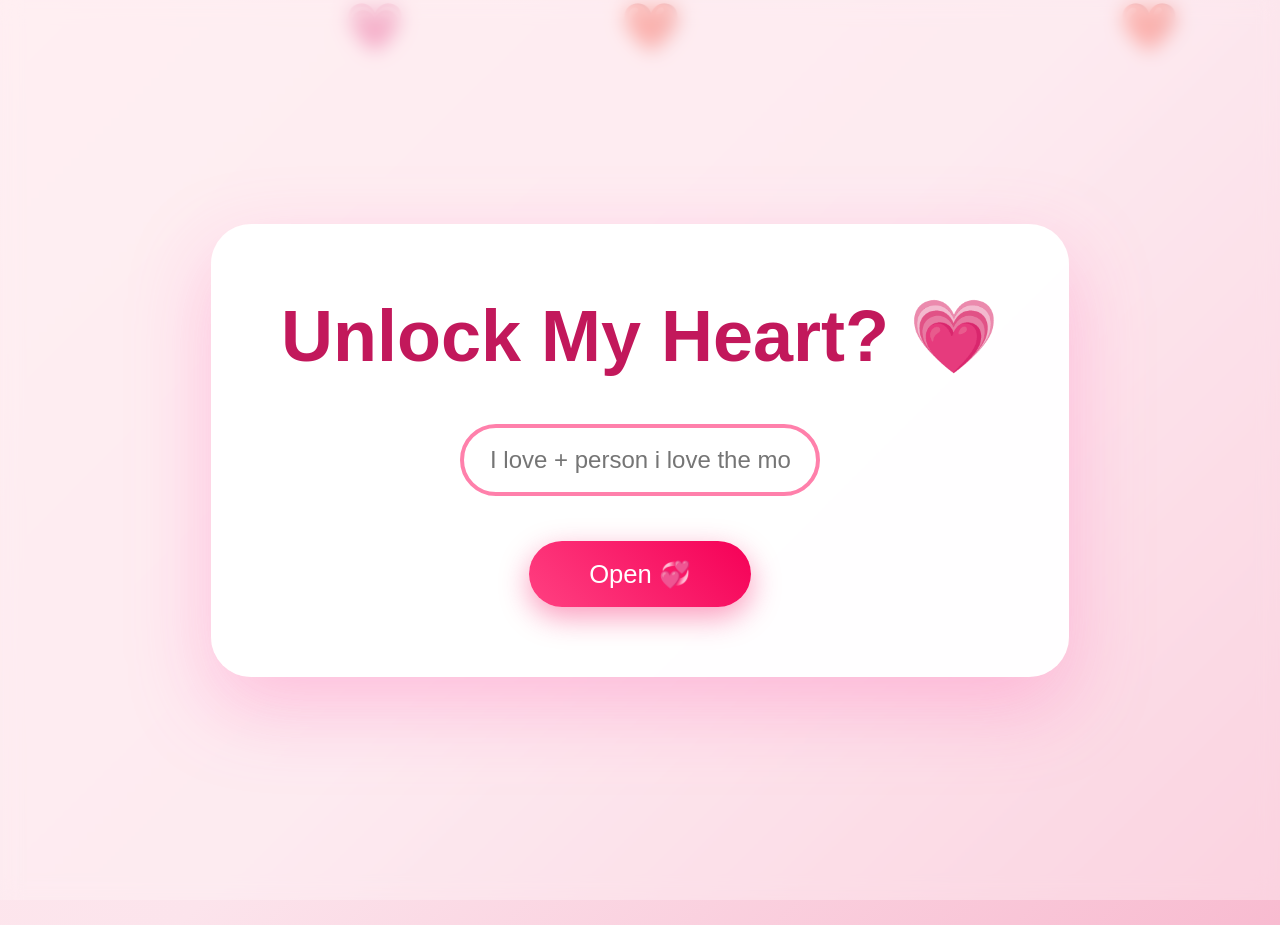
==== commit 137d23bb: "Update password placeholder and audio file paths" ====
--- a/index.html
+++ b/index.html
@@ -286,7 +286,7 @@
   <div class="login-box" id="loginBox">
     <h1>Unlock My Heart? 💗</h1>
     <div class="hint-container">
-      <input type="password" id="passwordInput" placeholder="Our little secret... (try scrolling if you can't see all) ........................................" autocomplete="off">
+      <input type="password" id="passwordInput" placeholder="I love + person i love the most!!" autocomplete="off">
     </div>
     <button id="unlockBtn">Open 💞</button>
   </div>
@@ -329,7 +329,6 @@
 <!-- Music -->
 <audio id="bgMusic" loop>
   <source src="Jorge Rivera-Herrans, Anna Lea - Would You Fall In Love With Me Again (Lyrics).mp3" type="audio/mpeg">
-  Your browser does not support audio.
 </audio>
 
 <script>
@@ -370,7 +369,7 @@
 const passwordInput = document.getElementById('passwordInput');
 const unlockBtn = document.getElementById('unlockBtn');
 
-const correctPassword = "oursecretcode"; // ← CHANGE THIS !!
+const correctPassword = "I love alex"; 
 
 unlockBtn.onclick = () => {
   const entered = passwordInput.value.trim();
@@ -422,9 +421,9 @@
   window.addEventListener('resize', resize);
   window.addEventListener('orientationchange', resize);
 
-  const cupidImg = new Image(); cupidImg.src = 'images/cupid.png';
-  const arrowImg = new Image(); arrowImg.src = 'images/heart-arrow.png';
-  const heartImg = new Image(); heartImg.src = 'images/target-heart.png';
+  const cupidImg = new Image(); cupidImg.src = 'cupid.png';
+  const arrowImg = new Image(); arrowImg.src = 'arrow.png';
+  const heartImg = new Image(); heartImg.src = 'Red pixel heart.png';
 
   let score = 0;
   let arrows = [];
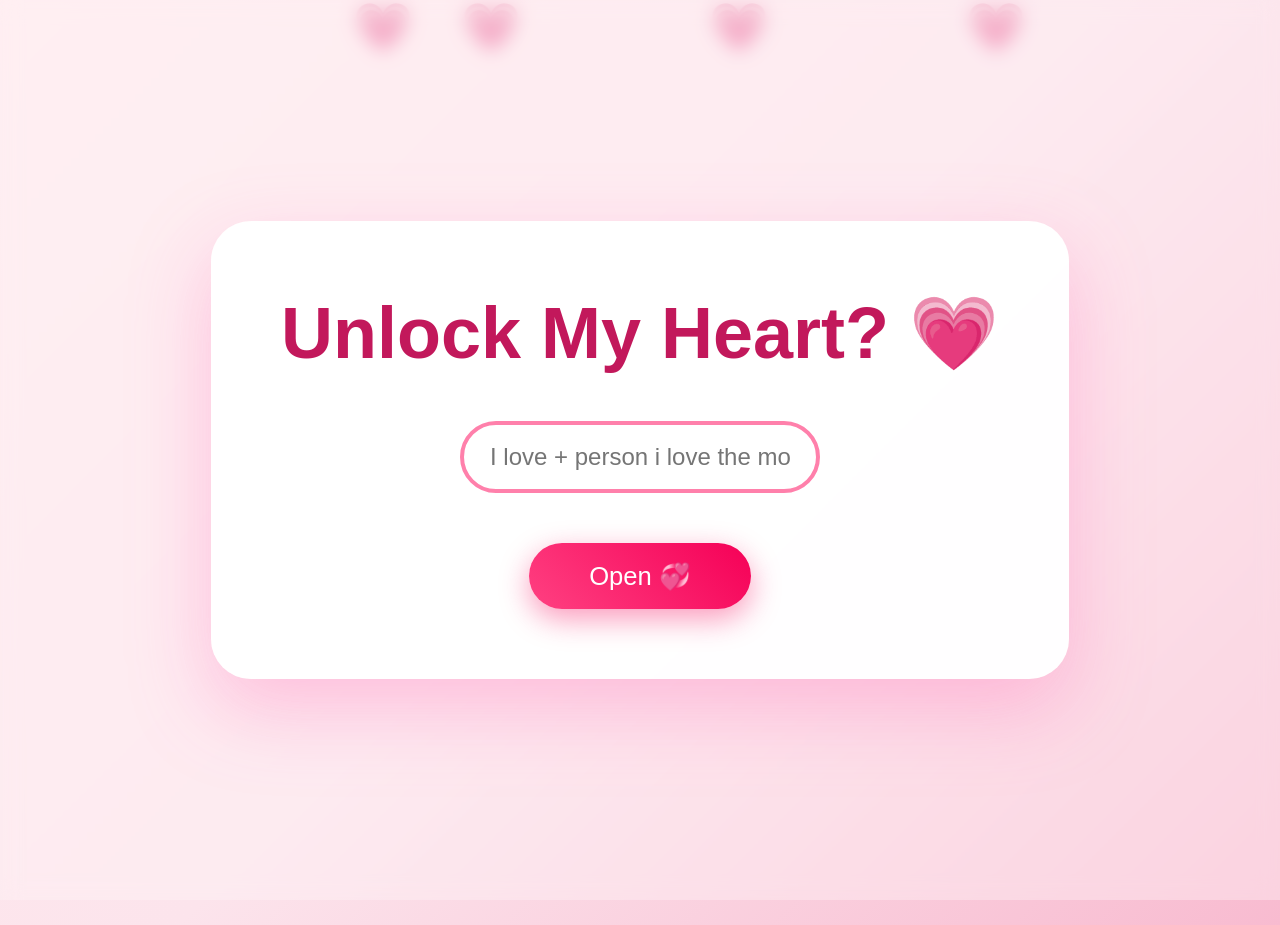
==== commit 83ef6eef: "Refine text and styles in index.html Updated title and various text elements for clarity and emphasi" ====
--- a/index.html
+++ b/index.html
@@ -3,11 +3,11 @@
 <head>
   <meta charset="UTF-8">
   <meta name="viewport" content="width=device-width, initial-scale=1.0, maximum-scale=1.0, user-scalable=no">
-  <title>For My Sweetheart 💕</title>
+  <title>For My Sweetheart!! 💕</title>
   <style>
     * { margin:0; padding:0; box-sizing:border-box; }
     body {
-      font-family: 'Comic Sans MS', 'Segoe UI', Tahoma, Geneva, Verdana, sans-serif;
+      font-family: 'Comic Sans MS', cursive, sans-serif;
       color: #fff;
       height: 100vh;
       overflow: hidden;
@@ -79,10 +79,13 @@
     .login-box .hint-container {
       width: 100%;
       max-width: 360px;
-      margin: 10px auto 20px;
-      overflow: hidden;
+      margin: 15px auto 25px;
+      overflow-x: auto;
       white-space: nowrap;
-    }
+      -webkit-overflow-scrolling: touch;
+      scrollbar-width: none;
+    }
+    .login-box .hint-container::-webkit-scrollbar { display: none; }
     .login-box input {
       width: 100%;
       max-width: 360px;
@@ -134,12 +137,12 @@
       touch-action: none;
     }
 
-    /* Score text - more catchy on mobile */
+    /* Score text - bigger & bolder on mobile */
     .score-text {
       fill: #c2185b;
       font-weight: 900;
       font-family: 'Segoe UI', Tahoma, Geneva, Verdana, sans-serif;
-      text-shadow: 2px 2px 6px rgba(0,0,0,0.35);
+      text-shadow: 3px 3px 8px rgba(0,0,0,0.4);
     }
 
     /* Win screen after 10 */
@@ -171,7 +174,7 @@
     }
     #openLetterBtn:hover { transform: scale(1.12) translateY(-8px); box-shadow: 0 18px 50px rgba(255,64,129,0.7); }
 
-    /* Letter screen - smoother pop */
+    /* Letter screen */
     #letterScreen {
       position: fixed;
       inset: 0;
@@ -217,19 +220,20 @@
     }
     #closeLetter:hover { transform: scale(1.12); box-shadow: 0 18px 45px rgba(236,64,122,0.5); }
 
-    /* Final message after 100 - styled with love */
+    /* Final message after 100 - scrollable & styled */
     #finalMessage {
       position: fixed;
       inset: 0;
-      background: linear-gradient(135deg, #fff0f5, #fce4ec, #f8bbd0);
+      background: linear-gradient(135deg, #fff0f5, #fce4ec);
       display: none;
       flex-direction: column;
       align-items: center;
-      justify-content: center;
+      justify-content: flex-start;
       z-index: 30;
       text-align: center;
       color: #d81b60;
       padding: clamp(30px, 8vw, 60px);
+      overflow-y: auto;
       animation: pulseLove 4s ease-in-out infinite;
     }
     @keyframes pulseLove {
@@ -238,14 +242,14 @@
     }
     #finalMessage h2 {
       font-size: clamp(3.5em, 14vw, 6em);
-      margin-bottom: 40px;
+      margin: 40px 0 30px;
       text-shadow: 4px 4px 14px rgba(216,27,96,0.35);
     }
     #finalMessage p {
       font-size: clamp(1.5em, 6vw, 2.3em);
+      line-height: 1.75;
       max-width: 90%;
-      line-height: 1.7;
-      margin: 25px 0;
+      margin: 25px auto;
       font-weight: 600;
     }
     #finalMessage .heart-big {
@@ -286,7 +290,7 @@
   <div class="login-box" id="loginBox">
     <h1>Unlock My Heart? 💗</h1>
     <div class="hint-container">
-      <input type="password" id="passwordInput" placeholder="I love + person i love the most!!" autocomplete="off">
+      <input type="password" id="passwordInput" placeholder="I love + person i love the most" autocomplete="off">
     </div>
     <button id="unlockBtn">Open 💞</button>
   </div>
@@ -308,18 +312,18 @@
       <h2>My Dearest Alex💝,</h2>
       <p>HAPPY VALENTINEEEE!! I Hope you like this little website I made for you here..,</p>
       <p>I really want to say that I love you from the bottom of my heart, I love every single little and big thing about you, No matter what you do or what you did, I'll ALWAYS keep loving you for who YOU are..</p>
-      <p>Thank you for being my valentine, My Love! 💓</p>
+      <p>Thank you for being my valentine, My Love! 💕 Will you be my Valentine today... and always? 💕</p>
       <p>Forever yours,<br>Mondher 🥰</p>
       <button id="closeLetter">Close Letter</button>
     </div>
   </div>
 
-  <!-- Final message after 100 -->
+  <!-- Final message after 100 - scrollable -->
   <div id="finalMessage">
-    <div class="heart-big">🌟⭐🌟</div>
-    <h2>You Won My Heart Forever! These are words i wrote about you from heart..</h2>
+    <div class="heart-big">✨✨✨</div>
+    <h2>You Won My Heart Forever! Read this message i wrote deep down my heart..[LONG]</h2>
     <p>You're gorgeous but thats honestly thats the least interesting thing about you.. yeah you're beautiful, anyone with eyes can see that.. You walk into a room , people notice without even trying . Like your presence affects the whole atmosphere, like the energy shifts just because you showed up, but the thing is beauty is the easiest thing to see. It takes no effort to point out someone's face. What i see in you, it takes attention. It takes knowing you and thats the part which makes you unforgettable.I notice the way you'rr talking change when you talk about something you really care about,the focus , the passion , the way your whole voice lifts its like watching a flame catch even when your trying to hide it.. Maybe you dont realise it but thst passion thats one of the most beautiful things about you. I notice your laugh not the polite one you use when your trying to be quiet, but the real one. the one that takes over your whole body , the one you try to cover because your scared its too loud,too much .But that laugh its the kind thst makes people laugh just hearing it. It fills the room in a way nothing else does and then there are the moments nobody else sees, the way you fall silent when your hurting, the way you try to hold yourself together because you dont want to bother anyone with your problems and carry your pain like its something you owe the world an apology for. Like you have to be strong all the time and somehow even in your quietist moments, you still show up for people with your full heart. That's strength.., thats rare and kinda beauty you cant put makeup on, cant fake, cant recreate .But the way you care.. But the way you care that leaves marks on the people lucky enough to know you ,your beauty might turn heads but your soul , the way you love.., the way you give.., the way you dream.., that's why people stay , thats what makes you unforgettable.. people think they know you because they see your face but if they'd paid attention.. really paid attention .They'd realise your looks are just the cover not the story.. you're gorgeous yeah but honestly thats the least extroadinary thing about you.. 💜</p>
-    <div class="heart-big">💘💘💘</div>
+    <div class="heart-big">💕💕💕</div>
   </div>
 
   <!-- Mute button -->
@@ -369,7 +373,7 @@
 const passwordInput = document.getElementById('passwordInput');
 const unlockBtn = document.getElementById('unlockBtn');
 
-const correctPassword = "I love alex"; 
+const correctPassword = "I love alex";
 
 unlockBtn.onclick = () => {
   const entered = passwordInput.value.trim();
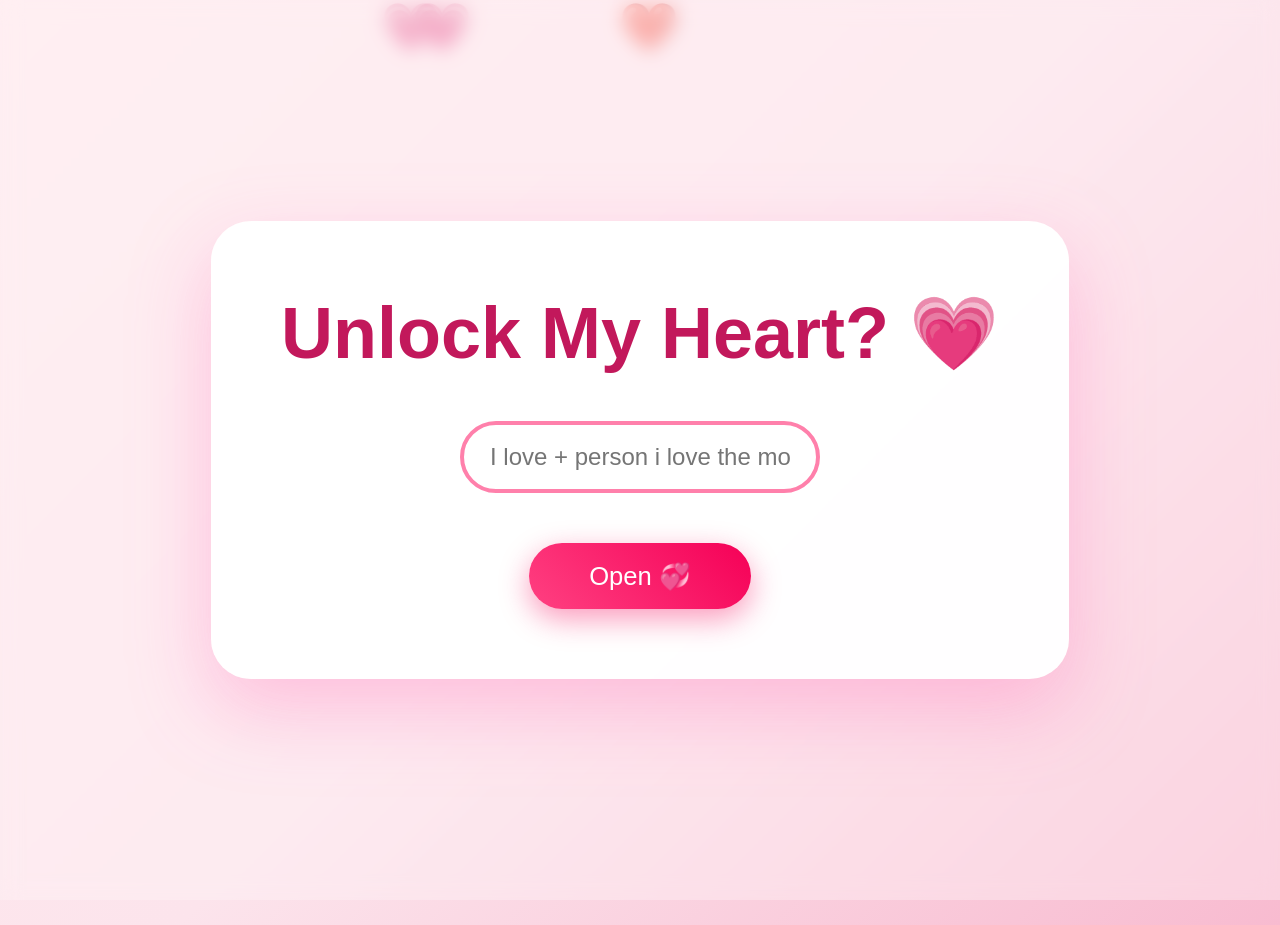
==== commit 146d3ed3: "Update final message content in index.html" ====
--- a/index.html
+++ b/index.html
@@ -322,7 +322,7 @@
   <div id="finalMessage">
     <div class="heart-big">✨✨✨</div>
     <h2>You Won My Heart Forever! Read this message i wrote deep down my heart..[LONG]</h2>
-    <p>You're gorgeous but thats honestly thats the least interesting thing about you.. yeah you're beautiful, anyone with eyes can see that.. You walk into a room , people notice without even trying . Like your presence affects the whole atmosphere, like the energy shifts just because you showed up, but the thing is beauty is the easiest thing to see. It takes no effort to point out someone's face. What i see in you, it takes attention. It takes knowing you and thats the part which makes you unforgettable.I notice the way you'rr talking change when you talk about something you really care about,the focus , the passion , the way your whole voice lifts its like watching a flame catch even when your trying to hide it.. Maybe you dont realise it but thst passion thats one of the most beautiful things about you. I notice your laugh not the polite one you use when your trying to be quiet, but the real one. the one that takes over your whole body , the one you try to cover because your scared its too loud,too much .But that laugh its the kind thst makes people laugh just hearing it. It fills the room in a way nothing else does and then there are the moments nobody else sees, the way you fall silent when your hurting, the way you try to hold yourself together because you dont want to bother anyone with your problems and carry your pain like its something you owe the world an apology for. Like you have to be strong all the time and somehow even in your quietist moments, you still show up for people with your full heart. That's strength.., thats rare and kinda beauty you cant put makeup on, cant fake, cant recreate .But the way you care.. But the way you care that leaves marks on the people lucky enough to know you ,your beauty might turn heads but your soul , the way you love.., the way you give.., the way you dream.., that's why people stay , thats what makes you unforgettable.. people think they know you because they see your face but if they'd paid attention.. really paid attention .They'd realise your looks are just the cover not the story.. you're gorgeous yeah but honestly thats the least extroadinary thing about you.. 💜</p>
+    <p>You're gorgeous but thats honestly thats the least interesting thing about you.. yeah you're beautiful, anyone with eyes can see that.. You walk into a room , people notice without even trying . Like your presence affects the whole atmosphere, like the energy shifts just because you showed up, but the thing is beauty is the easiest thing to see. It takes no effort to point out someone's face. What i see in you, it takes attention. It takes knowing you and thats the part which makes you unforgettable.I notice the way your tone changes when you talk about something you really care about ,the focus , the passion , the way your whole voice lifts its like watching a flame catch even when your trying to hide it.. Maybe you dont realise it but thst passion thats one of the most beautiful things about you. I notice your laugh not the polite one you use when your trying to be quiet, but the real one. the one that takes over your whole body , the one you try to cover because your scared its too loud,too much .But that laugh its the kind thst makes people laugh just hearing it. It fills the room in a way nothing else does and then there are the moments nobody else sees, the way you fall silent when your hurting, the way you try to hold yourself together because you dont want to bother anyone with your problems and carry your pain like its something you owe the world an apology for. Like you have to be strong all the time and somehow even in your quietist moments, you still show up for people with your full heart. That's strength.., thats rare and kinda beauty you cant put makeup on, cant fake, cant recreate .But the way you care.. But the way you care that leaves marks on the people lucky enough to know you ,your beauty might turn heads but your soul , the way you love.., the way you give.., the way you dream.., that's why people stay , thats what makes you unforgettable.. people think they know you because they see your face but if they'd paid attention.. really paid attention .They'd realise your looks are just the cover not the story.. you're gorgeous yeah but honestly thats the least extroadinary thing about you..💜</p>
     <div class="heart-big">💕💕💕</div>
   </div>
 
